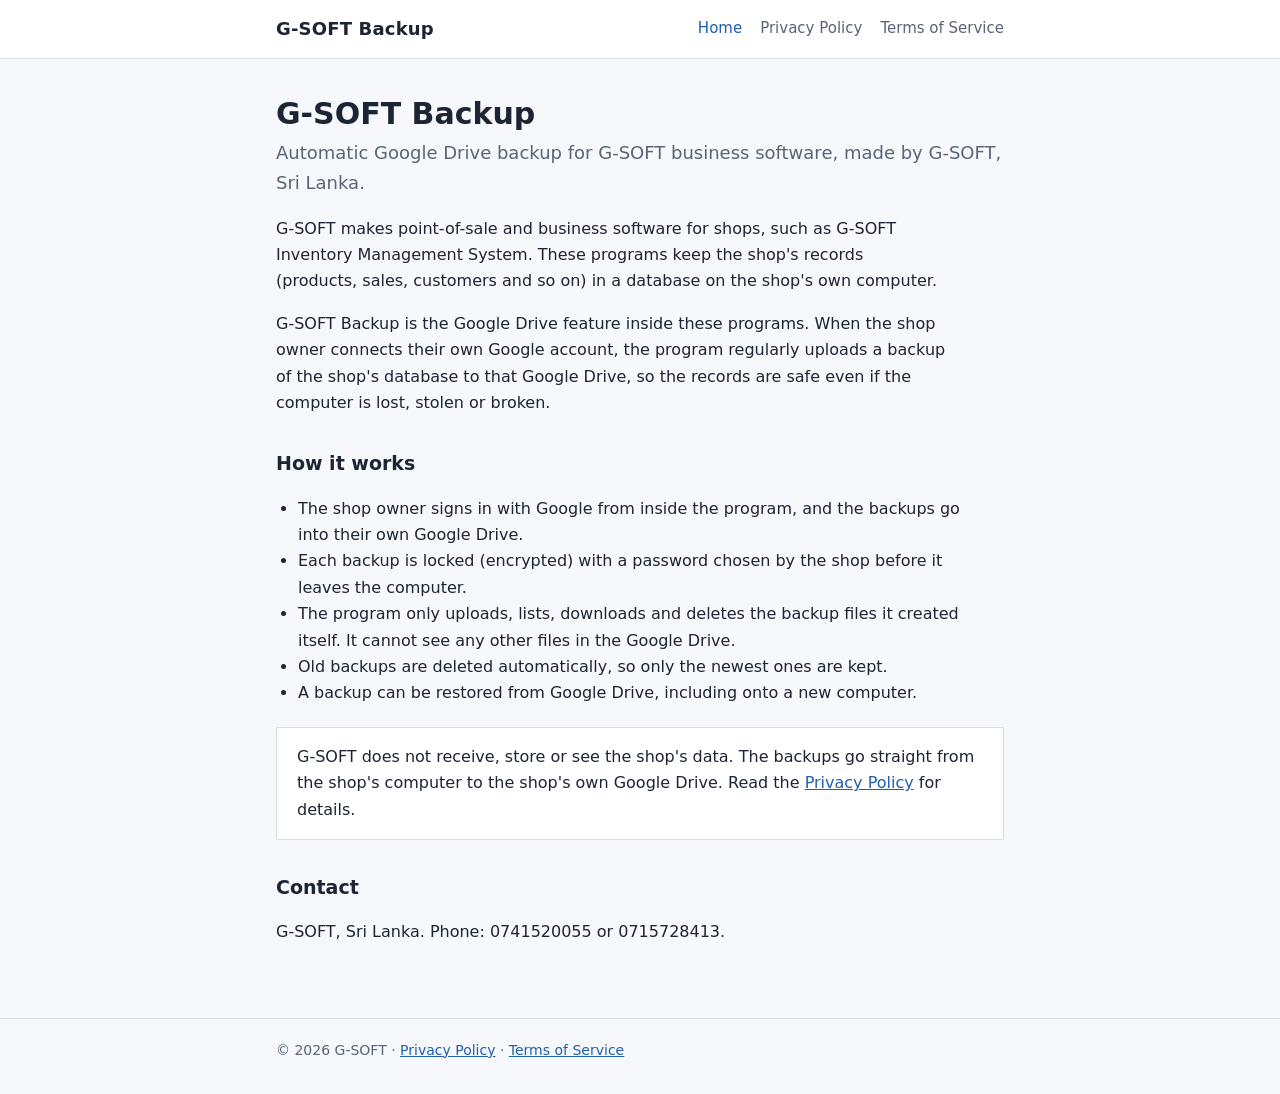
==== index.html @ 24cf4e85 "G-SOFT Backup home page, privacy policy and terms of service Co-Authored-By: Claude Opus 5.5 <norepl" ====
<!doctype html>
<html lang="en">
<head>
<meta charset="utf-8">
<meta name="viewport" content="width=device-width, initial-scale=1">
<title>G-SOFT Backup</title>
<meta name="description" content="Google Drive backup for G-SOFT business software.">
<link rel="stylesheet" href="style.css">
</head>
<body>
<header><div class="wrap">
  <a class="brand" href="./">G-SOFT Backup</a>
  <nav><a href="./" aria-current="page">Home</a><a href="privacy.html">Privacy Policy</a><a href="terms.html">Terms of Service</a></nav>
</div></header>
<main><div class="wrap">
  <h1>G-SOFT Backup</h1>
  <p class="lead">Automatic Google Drive backup for G-SOFT business software, made by G-SOFT, Sri Lanka.</p>

  <p>G-SOFT makes point-of-sale and business software for shops, such as G-SOFT Inventory Management System. These programs keep the shop's records (products, sales, customers and so on) in a database on the shop's own computer.</p>
  <p>G-SOFT Backup is the Google Drive feature inside these programs. When the shop owner connects their own Google account, the program regularly uploads a backup of the shop's database to that Google Drive, so the records are safe even if the computer is lost, stolen or broken.</p>

  <h2>How it works</h2>
  <ul>
    <li>The shop owner signs in with Google from inside the program, and the backups go into their own Google Drive.</li>
    <li>Each backup is locked (encrypted) with a password chosen by the shop before it leaves the computer.</li>
    <li>The program only uploads, lists, downloads and deletes the backup files it created itself. It cannot see any other files in the Google Drive.</li>
    <li>Old backups are deleted automatically, so only the newest ones are kept.</li>
    <li>A backup can be restored from Google Drive, including onto a new computer.</li>
  </ul>

  <div class="box">
    G-SOFT does not receive, store or see the shop's data. The backups go straight from the shop's computer to the shop's own Google Drive. Read the <a href="privacy.html">Privacy Policy</a> for details.
  </div>

  <h2>Contact</h2>
  <p>G-SOFT, Sri Lanka. Phone: 0741520055 or 0715728413.</p>
</div></main>
<footer><div class="wrap">© 2026 G-SOFT · <a href="privacy.html">Privacy Policy</a> · <a href="terms.html">Terms of Service</a></div></footer>
</body>
</html>
---- style.css ----
:root {
  --ink: #1d2433;
  --muted: #5a6478;
  --line: #d9dee8;
  --ground: #f6f8fb;
  --panel: #ffffff;
  --accent: #1f5fae;
}
@media (prefers-color-scheme: dark) {
  :root {
    --ink: #e4e8f0;
    --muted: #a3acbd;
    --line: #2f3747;
    --ground: #141922;
    --panel: #1b212c;
    --accent: #7fb0ec;
  }
}
* { box-sizing: border-box; }
body {
  margin: 0;
  background: var(--ground);
  color: var(--ink);
  font: 16px/1.65 "Segoe UI", system-ui, -apple-system, Roboto, Arial, sans-serif;
}
header {
  border-bottom: 1px solid var(--line);
  background: var(--panel);
}
.wrap { max-width: 760px; margin: 0 auto; padding: 0 16px; }
header .wrap { display: flex; flex-wrap: wrap; align-items: center; justify-content: space-between; gap: 8px 24px; padding-top: 14px; padding-bottom: 14px; }
.brand { font-weight: 700; font-size: 18px; color: var(--ink); text-decoration: none; letter-spacing: 0.01em; }
nav { display: flex; gap: 18px; font-size: 15px; }
nav a { color: var(--muted); text-decoration: none; }
nav a:hover, nav a[aria-current="page"] { color: var(--accent); }
main { padding: 36px 0 56px; }
h1 { font-size: 30px; line-height: 1.25; margin: 0 0 6px; text-wrap: balance; }
h2 { font-size: 19px; margin: 32px 0 8px; }
p, li { max-width: 66ch; }
.lead { font-size: 18px; color: var(--muted); margin-top: 0; }
.date { color: var(--muted); font-size: 14px; margin-bottom: 24px; }
a { color: var(--accent); }
a:focus-visible { outline: 2px solid var(--accent); outline-offset: 2px; }
.box { background: var(--panel); border: 1px solid var(--line); padding: 16px 20px; margin: 20px 0; }
ul { padding-left: 22px; }
footer { border-top: 1px solid var(--line); color: var(--muted); font-size: 14px; padding: 20px 0 32px; }
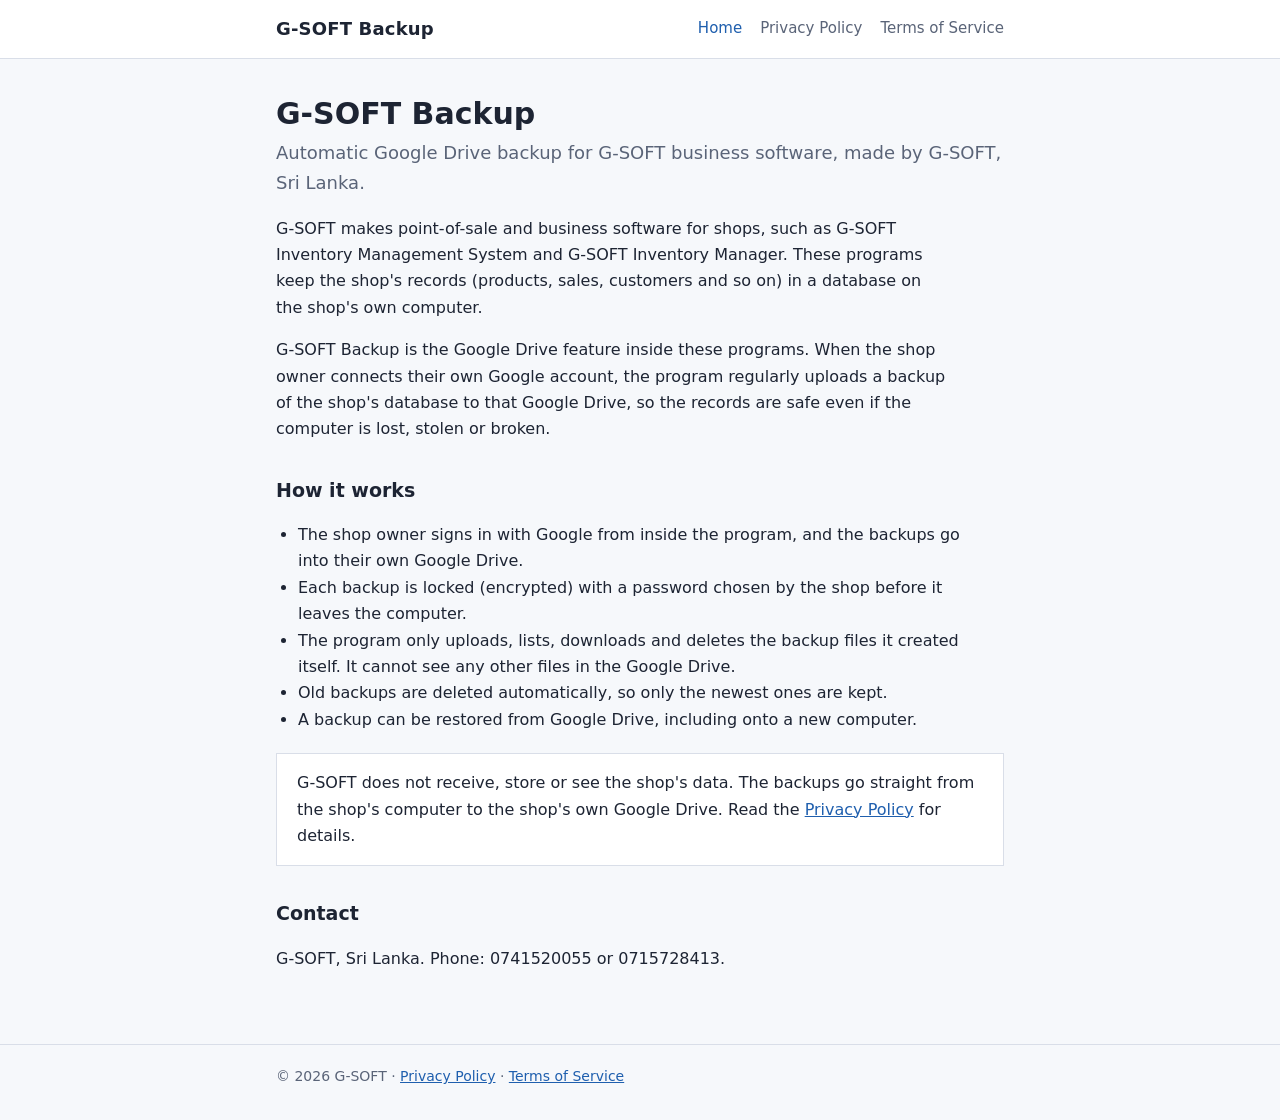
==== commit 59f4da03: "Name the backup folder per G-SOFT program Co-Authored-By: Claude Opus 5.5 <noreply@anthropic.com>" ====
--- a/index.html
+++ b/index.html
@@ -16,7 +16,7 @@
   <h1>G-SOFT Backup</h1>
   <p class="lead">Automatic Google Drive backup for G-SOFT business software, made by G-SOFT, Sri Lanka.</p>
 
-  <p>G-SOFT makes point-of-sale and business software for shops, such as G-SOFT Inventory Management System. These programs keep the shop's records (products, sales, customers and so on) in a database on the shop's own computer.</p>
+  <p>G-SOFT makes point-of-sale and business software for shops, such as G-SOFT Inventory Management System and G-SOFT Inventory Manager. These programs keep the shop's records (products, sales, customers and so on) in a database on the shop's own computer.</p>
   <p>G-SOFT Backup is the Google Drive feature inside these programs. When the shop owner connects their own Google account, the program regularly uploads a backup of the shop's database to that Google Drive, so the records are safe even if the computer is lost, stolen or broken.</p>
 
   <h2>How it works</h2>
